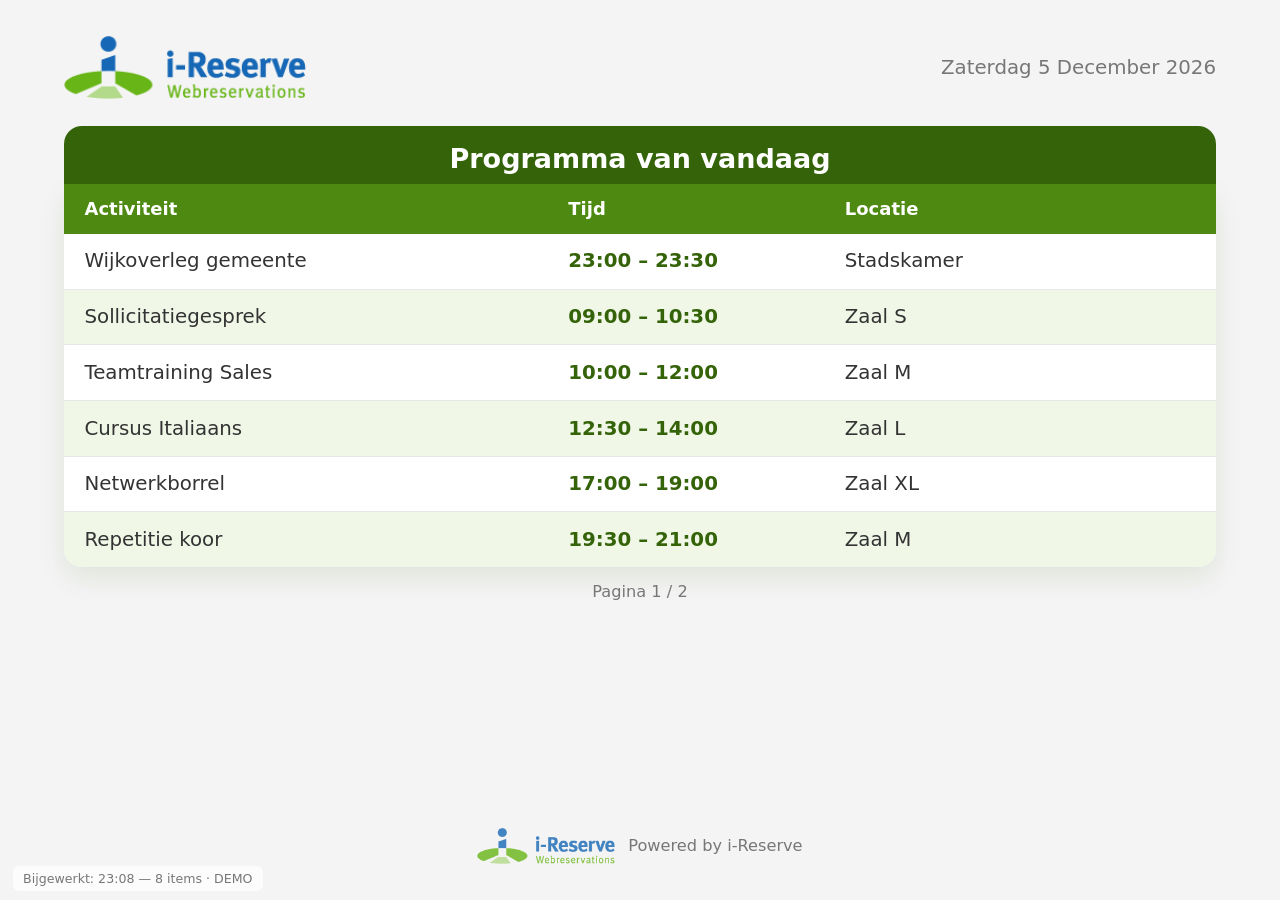
==== examples/01-dagrooster-tabel/index.html @ 3eebc2b1 "Add client-neutral i-Reserve Narrow Casting SDK" ====
<!doctype html>
<html lang="nl">
<head>
    <meta charset="utf-8"/>
    <meta name="viewport" content="width=device-width, initial-scale=1.0"/>
    <title>i-Reserve NC — Dagrooster</title>
    <link rel="stylesheet" href="../../shared/ireserve.css"/>
    <style>
        /* Fullscreen foto-slide (optioneel, tussen tabelpagina's door) */
        #nc-slide {
            position: fixed; inset: 0;
            background: var(--ir-primary-700);
            opacity: 0; transition: opacity 1s ease-in-out;
            pointer-events: none; z-index: 10;
        }
        #nc-slide.is-visible { opacity: 1; }
        #nc-slide img { position: absolute; inset: 0; width: 100%; height: 100%; }
        #nc-slide .fg { object-fit: contain; }
        #nc-slide .bg { object-fit: cover; filter: blur(12px); transform: scale(1.1); z-index: -1; }
    </style>
</head>
<body>

    <!-- optionele fullscreen foto -->
    <div id="nc-slide"><img class="fg" alt=""/><img class="bg" alt=""/></div>

    <div class="nc-screen">
        <header class="nc-header">
            <img class="nc-logo" src="../../shared/i-reserve-logo.png" alt="i-Reserve"/>
            <div class="nc-date" id="nc-date"></div>
        </header>

        <main class="nc-body">
            <table class="nc-table">
                <caption id="nc-title">Programma van vandaag</caption>
                <thead>
                    <tr>
                        <th style="width:42%">Activiteit</th>
                        <th style="width:24%">Tijd</th>
                        <th>Locatie</th>
                    </tr>
                </thead>
                <tbody id="nc-rows"></tbody>
            </table>
            <div class="nc-pager" id="nc-pager"></div>
        </main>

        <footer class="nc-footer">
            <img class="nc-logo" src="../../shared/i-reserve-logo.png" alt=""/>
            <span>Powered by i-Reserve</span>
        </footer>
    </div>

    <div class="nc-status" id="nc-status" hidden></div>

    <script src="../../shared/ireserve.js"></script>
    <script src="../../shared/demo-data.js"></script>
    <script src="config.js"></script>
    <script>
    (function () {
        var cfg = window.NC_CONFIG;
        var map = cfg.columnMap;

        document.getElementById("nc-title").textContent = cfg.title;
        document.getElementById("nc-date").textContent  = iReserve.formatLongDate();

        // --- Slideshow-state ---
        var pages = [[]];      // tabelpagina's (arrays met rijen)
        var slideEl = document.getElementById("nc-slide");
        var validSlides = [];  // afbeeldingen die echt bestaan
        preloadSlides(cfg.slides || []);

        var runId = 0;         // voorkomt dat oude loops doorlopen na refresh

        // --- Data ophalen + blijven verversen ---
        iReserve.poll(cfg, function (rows) {
            pages = iReserve.chunk(rows, cfg.rowsPerPage);
            if (pages.length === 0) pages = [[]];
            runId++;
            startCycle(runId);
        });

        // Bouwt de afspeelvolgorde: eerst alle tabelpagina's, daarna de foto's,
        // en speelt die in een lus af (elke met zijn eigen wachttijd).
        function startCycle(myId) {
            var frames = [];
            for (var p = 0; p < pages.length; p++) frames.push({ type: "page", i: p });
            for (var s = 0; s < validSlides.length; s++) frames.push({ type: "photo", i: s });

            var step = 0;
            (function show() {
                if (myId !== runId) return;          // verouderde lus stoppen
                var f = frames[step % frames.length];
                if (f.type === "page") {
                    hidePhoto();
                    renderPage(f.i);
                    step++;
                    setTimeout(show, cfg.pageSeconds * 1000);
                } else {
                    showPhoto(f.i);
                    step++;
                    setTimeout(show, cfg.slideSeconds * 1000);
                }
            })();
        }

        // --- Render één tabelpagina ---
        function renderPage(idx) {
            var rows = pages[idx] || [];
            var tbody = document.getElementById("nc-rows");
            if (rows.length === 0) {
                tbody.innerHTML = '<tr><td colspan="3"><div class="nc-empty">Geen activiteiten vandaag</div></td></tr>';
            } else {
                tbody.innerHTML = rows.map(function (r) {
                    return '<tr class="nc-fade">' +
                        '<td>' + iReserve.esc(r[map.activiteit]) + '</td>' +
                        '<td class="nc-time">' + iReserve.esc(iReserve.timeRange(r[map.van], r[map.tot])) + '</td>' +
                        '<td>' + iReserve.esc(r[map.locatie]) + '</td>' +
                    '</tr>';
                }).join("");
            }
            document.getElementById("nc-pager").textContent =
                pages.length > 1 ? "Pagina " + (idx + 1) + " / " + pages.length : "";
        }

        function showPhoto(i) {
            var imgs = slideEl.querySelectorAll("img");
            imgs[0].src = validSlides[i];
            imgs[1].src = validSlides[i];
            slideEl.classList.add("is-visible");
        }
        function hidePhoto() { slideEl.classList.remove("is-visible"); }

        // Laad alleen afbeeldingen die echt bestaan (voorkomt kapotte slides)
        function preloadSlides(list) {
            list.forEach(function (src) {
                var img = new Image();
                img.onload  = function () { validSlides.push(src); };
                img.onerror = function () { console.warn("Slide niet gevonden:", src); };
                img.src = src;
            });
        }
    })();
    </script>
</body>
</html>
---- shared/ireserve.css ----
/* =====================================================================
   i-Reserve Narrow Casting SDK — gedeelde stijl (neutrale i-Reserve huisstijl)
   ---------------------------------------------------------------------
   Pas de huisstijl aan door ALLEEN de variabelen in :root te wijzigen.
   Wil je een klantkleur? Overschrijf --ir-primary etc. in je eigen
   <style> of config — de rest van de SDK volgt automatisch.
   ===================================================================== */

:root {
    /* --- i-Reserve huisstijl (officiële merkkleuren) --- */
    --ir-primary:      #67b516;   /* i-Reserve groen (hoofdkleur)       */
    --ir-primary-600:  #4e8a11;   /* donkerder groen                    */
    --ir-primary-700:  #356309;   /* diepgroen (titelbalk, witte tekst) */
    --ir-accent:       #1667b5;   /* i-Reserve blauw (accent/highlight) */

    /* --- Neutralen --- */
    --ir-ink:          #333333;   /* hoofdtekst                         */
    --ir-muted:        #777777;   /* secundaire tekst                   */
    --ir-on-primary:   #ffffff;   /* tekst op gekleurde balken          */
    --ir-surface:      #ffffff;   /* kaart-/tabelachtergrond            */
    --ir-surface-alt:  #f0f7e7;   /* lichtgroene tint (gestreepte rijen)*/
    --ir-bg:           #f4f4f4;   /* paginaachtergrond                  */
    --ir-line:         #e7e7e7;   /* lijnen/randen                      */

    /* --- Vorm & typografie --- */
    --ir-radius:       18px;
    --ir-radius-sm:    10px;
    --ir-font:         "Inter", "Segoe UI", system-ui, -apple-system, "Helvetica Neue", Arial, sans-serif;
    --ir-font-display: var(--ir-font);

    /* --- Schaal (vw-gebaseerd zodat het meeschaalt met schermgrootte) --- */
    --ir-pad:          4vh 5vw;
}

* { box-sizing: border-box; }

html, body {
    height: 100vh;
    width: 100vw;
    margin: 0;
    padding: 0;
}

body {
    background: var(--ir-bg);
    color: var(--ir-ink);
    font-family: var(--ir-font);
    font-size: 1.4vh;            /* meeschalend basisformaat */
    line-height: 1.4;
    overflow: hidden;            /* narrow casting = geen scrollbars */
    -webkit-font-smoothing: antialiased;
}

/* ---------------------------------------------------------------------
   Schermindeling: header (logo) — body (content) — footer
   --------------------------------------------------------------------- */
.nc-screen {
    display: flex;
    flex-direction: column;
    height: 100vh;
    padding: var(--ir-pad);
}

.nc-header {
    flex: 0 0 auto;
    display: flex;
    align-items: center;
    justify-content: space-between;
    gap: 2vw;
    margin-bottom: 3vh;
}
.nc-header .nc-logo { height: 7vh; width: auto; display: block; }
.nc-header .nc-title {
    font-family: var(--ir-font-display);
    font-weight: 700;
    font-size: 3.4vh;
    color: var(--ir-primary-700);
    margin: 0;
}
.nc-header .nc-date {
    font-size: 2.2vh;
    color: var(--ir-muted);
    text-transform: capitalize;
}

.nc-body {
    flex: 1 1 auto;
    min-height: 0;              /* laat children correct krimpen */
    display: flex;
    flex-direction: column;
}

.nc-footer {
    flex: 0 0 auto;
    display: flex;
    align-items: center;
    justify-content: center;
    gap: 1vw;
    margin-top: 2vh;
    color: var(--ir-muted);
    font-size: 1.8vh;
}
.nc-footer .nc-logo { height: 4vh; width: auto; opacity: .8; }

/* ---------------------------------------------------------------------
   Tabel (dagrooster)
   --------------------------------------------------------------------- */
.nc-table {
    width: 100%;
    border-collapse: separate;
    border-spacing: 0;
    background: var(--ir-surface);
    border-radius: var(--ir-radius);
    overflow: hidden;
    box-shadow: 0 1.2vh 3vh rgba(53, 99, 9, .10);
}
.nc-table caption {
    caption-side: top;
    background: var(--ir-primary-700);
    color: var(--ir-on-primary);
    font-size: 3vh;
    font-weight: 700;
    padding: 1.6vh 2vw .6vh;
}
.nc-table thead th {
    background: var(--ir-primary-600);
    color: var(--ir-on-primary);
    text-align: left;
    font-weight: 600;
    font-size: 2vh;
    padding: 1.4vh 1.6vw;
}
.nc-table tbody td {
    padding: 1.5vh 1.6vw;
    font-size: 2.2vh;
    border-bottom: 1px solid var(--ir-line);
    color: var(--ir-ink);
}
.nc-table tbody tr:nth-child(even) td { background: var(--ir-surface-alt); }
.nc-table tbody tr:last-child td { border-bottom: 0; }
.nc-table .nc-time { white-space: nowrap; font-variant-numeric: tabular-nums; color: var(--ir-primary-700); font-weight: 600; }

/* paginanummer onder de tabel */
.nc-pager {
    text-align: center;
    color: var(--ir-muted);
    font-size: 1.8vh;
    margin-top: 1.5vh;
}

/* ---------------------------------------------------------------------
   Animaties
   --------------------------------------------------------------------- */
.nc-fade { animation: ncFade .8s ease both; }
@keyframes ncFade { from { opacity: 0; transform: translateY(6px); } to { opacity: 1; transform: none; } }

/* status-/foutmelding (zichtbaar als de API niet bereikbaar is) */
.nc-status {
    position: fixed;
    bottom: 1vh; left: 1vw;
    font-size: 1.4vh;
    color: var(--ir-muted);
    background: rgba(255,255,255,.7);
    padding: .4vh .8vw;
    border-radius: 6px;
    pointer-events: none;
}
.nc-status[data-state="error"] { color: #b00020; }
.nc-status[hidden] { display: none; }

/* lege staat */
.nc-empty {
    display: flex;
    align-items: center;
    justify-content: center;
    height: 100%;
    color: var(--ir-muted);
    font-size: 2.6vh;
}
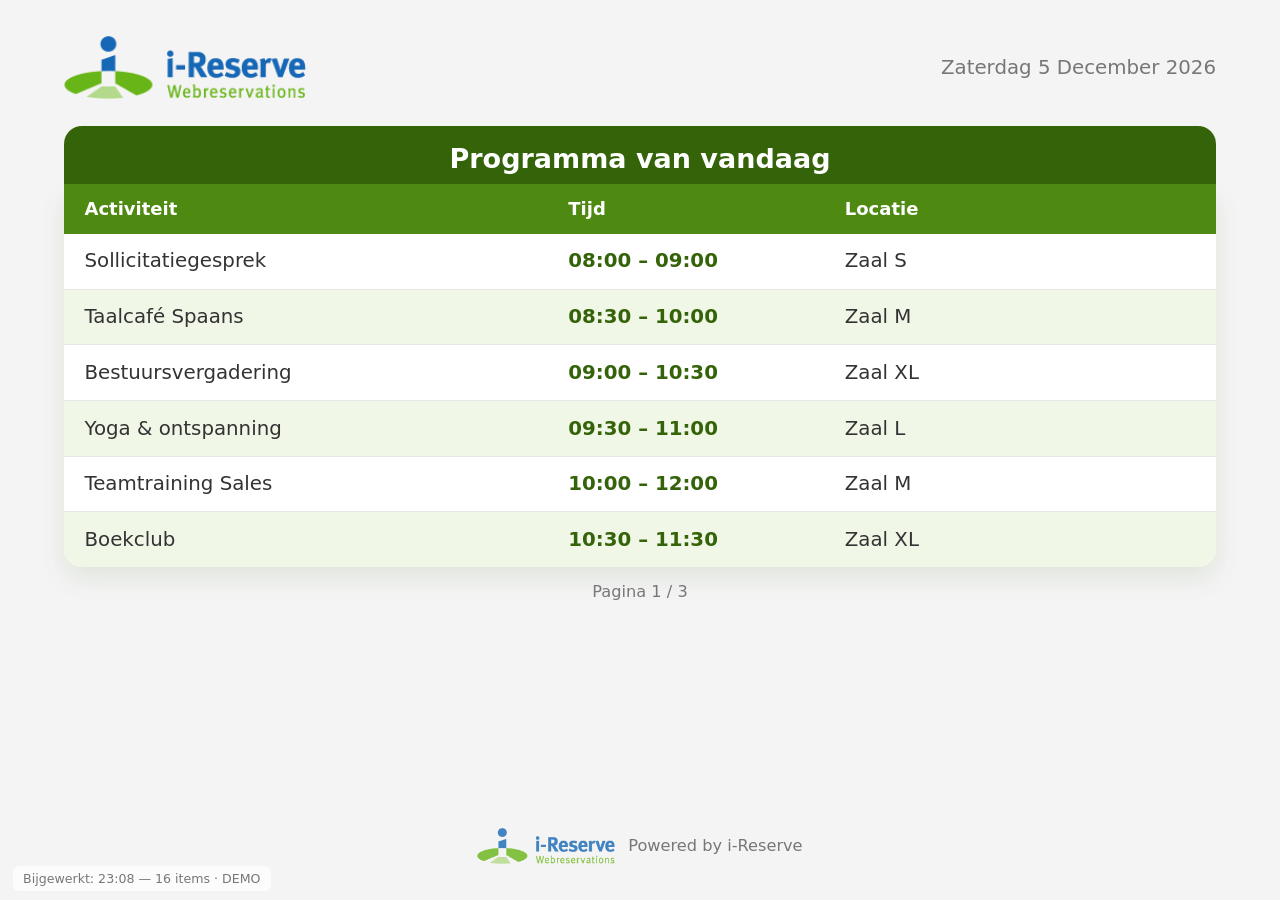
==== commit 1216fa54: "Make page multilinugal" ====
--- a/examples/01-dagrooster-tabel/index.html
+++ b/examples/01-dagrooster-tabel/index.html
@@ -5,6 +5,7 @@
     <meta name="viewport" content="width=device-width, initial-scale=1.0"/>
     <title>i-Reserve NC — Dagrooster</title>
     <link rel="stylesheet" href="../../shared/ireserve.css"/>
+    <!--suppress CssUnusedSymbol -->
     <style>
         /* Fullscreen foto-slide (optioneel, tussen tabelpagina's door) */
         #nc-slide {
@@ -35,9 +36,9 @@
                 <caption id="nc-title">Programma van vandaag</caption>
                 <thead>
                     <tr>
-                        <th style="width:42%">Activiteit</th>
-                        <th style="width:24%">Tijd</th>
-                        <th>Locatie</th>
+                        <th style="width:42%" data-i18n="ui.activity">Activiteit</th>
+                        <th style="width:24%" data-i18n="ui.time">Tijd</th>
+                        <th data-i18n="ui.location">Locatie</th>
                     </tr>
                 </thead>
                 <tbody id="nc-rows"></tbody>
@@ -47,13 +48,14 @@
 
         <footer class="nc-footer">
             <img class="nc-logo" src="../../shared/i-reserve-logo.png" alt=""/>
-            <span>Powered by i-Reserve</span>
+            <span data-i18n="ui.poweredBy">Powered by i-Reserve</span>
         </footer>
     </div>
 
     <div class="nc-status" id="nc-status" hidden></div>
 
     <script src="../../shared/ireserve.js"></script>
+    <script src="../../shared/i18n.js"></script>
     <script src="../../shared/demo-data.js"></script>
     <script src="config.js"></script>
     <script>
@@ -61,7 +63,9 @@
         var cfg = window.NC_CONFIG;
         var map = cfg.columnMap;
 
-        document.getElementById("nc-title").textContent = cfg.title;
+        iReserve.initLang(cfg);
+        iReserve.applyI18n();
+        document.getElementById("nc-title").textContent = iReserve.pick(cfg.title);
         document.getElementById("nc-date").textContent  = iReserve.formatLongDate();
 
         // --- Slideshow-state ---
@@ -109,7 +113,7 @@
             var rows = pages[idx] || [];
             var tbody = document.getElementById("nc-rows");
             if (rows.length === 0) {
-                tbody.innerHTML = '<tr><td colspan="3"><div class="nc-empty">Geen activiteiten vandaag</div></td></tr>';
+                tbody.innerHTML = '<tr><td colspan="3"><div class="nc-empty">' + iReserve.t("ui.noToday") + '</div></td></tr>';
             } else {
                 tbody.innerHTML = rows.map(function (r) {
                     return '<tr class="nc-fade">' +
@@ -120,7 +124,7 @@
                 }).join("");
             }
             document.getElementById("nc-pager").textContent =
-                pages.length > 1 ? "Pagina " + (idx + 1) + " / " + pages.length : "";
+                pages.length > 1 ? iReserve.t("ui.page", { n: idx + 1, m: pages.length }) : "";
         }
 
         function showPhoto(i) {
